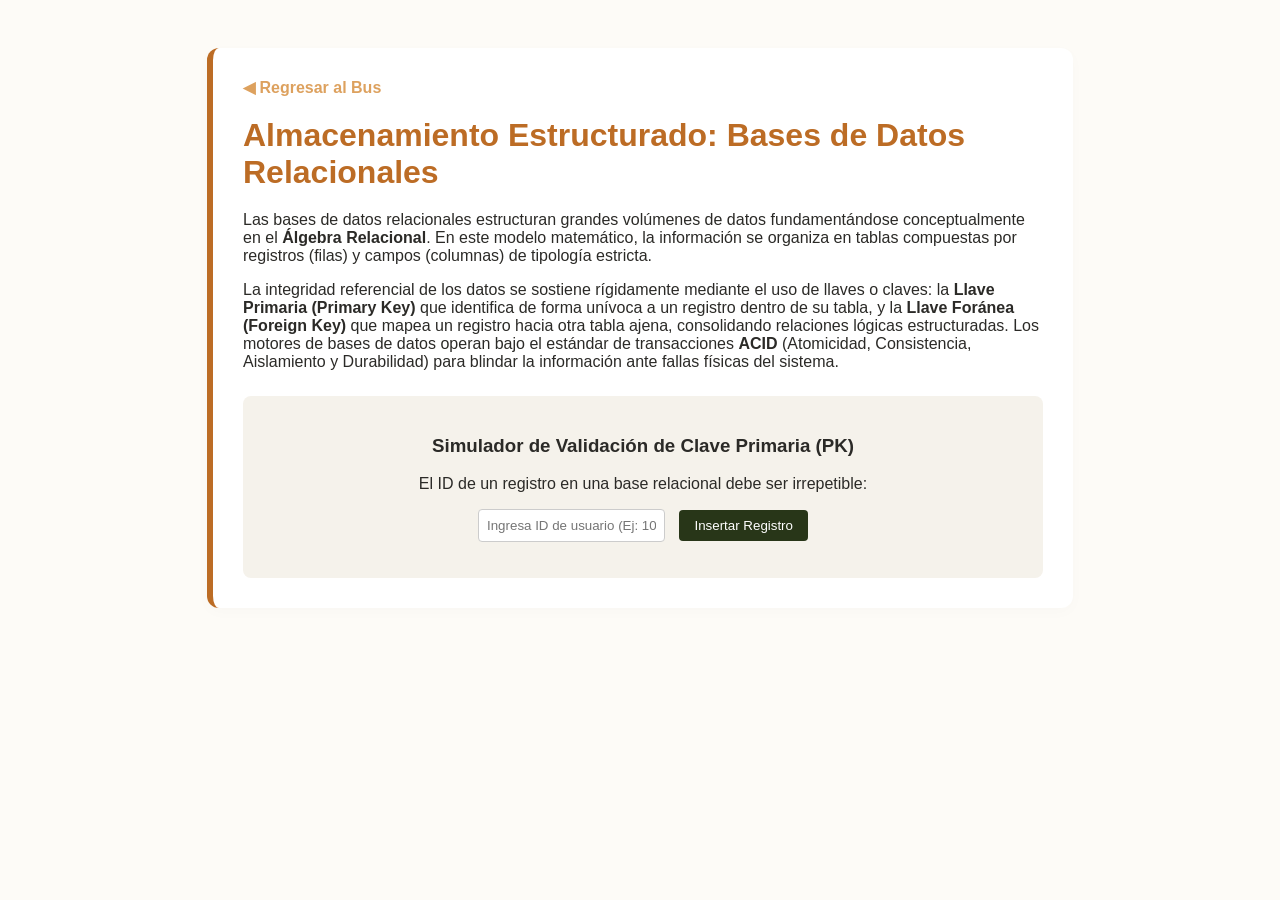
==== bases_relacionales.html @ e0c5889a "Add files via upload" ====
<!DOCTYPE html>
<html lang="es">
<head>
    <meta charset="UTF-8"><title>Almacenamiento Estructurado: Bases Relacionales</title>
    <style>
        :root { --bg: #fdfbf7; --dark: #283618; --accent: #dda15e; --card: #f5f2eb; }
        body { background: var(--bg); color: #2b2a27; font-family: sans-serif; padding: 40px 20px; }
        .box { max-width: 800px; margin: 0 auto; background: white; padding: 30px; border-radius: 12px; box-shadow: 0 4px 15px rgba(0,0,0,0.02); border-left: 6px solid #bc6c25; }
    </style>
</head>
<body>
    <div class="box">
        <a href="index.html" style="color: var(--accent); text-decoration: none; font-weight: bold;">◀ Regresar al Bus</a>
        <h1 style="color: #bc6c25; margin: 20px 0;">Almacenamiento Estructurado: Bases de Datos Relacionales</h1>
        <p>Las bases de datos relacionales estructuran grandes volúmenes de datos fundamentándose conceptualmente en el <strong>Álgebra Relacional</strong>. En este modelo matemático, la información se organiza en tablas compuestas por registros (filas) y campos (columnas) de tipología estricta.</p>
        <p>La integridad referencial de los datos se sostiene rígidamente mediante el uso de llaves o claves: la <strong>Llave Primaria (Primary Key)</strong> que identifica de forma unívoca a un registro dentro de su tabla, y la <strong>Llave Foránea (Foreign Key)</strong> que mapea un registro hacia otra tabla ajena, consolidando relaciones lógicas estructuradas. Los motores de bases de datos operan bajo el estándar de transacciones <strong>ACID</strong> (Atomicidad, Consistencia, Aislamiento y Durabilidad) para blindar la información ante fallas físicas del sistema.</p>
        
        <div class="interactive" style="margin-top: 25px; padding: 20px; background: var(--card); border-radius: 8px;">
            <h3 style="text-align: center;">Simulador de Validación de Clave Primaria (PK)</h3>
            <p style="text-align: center;">El ID de un registro en una base relacional debe ser irrepetible:</p>
            <div style="text-align: center;">
                <input type="text" id="txtId" placeholder="Ingresa ID de usuario (Ej: 101)" style="padding: 8px; border-radius: 4px; border:1px solid #ccc;">
                <button onclick="insertarRegistro()" style="background:#283618; color:white; border:none; padding:8px 15px; border-radius:4px; cursor:pointer; margin-left: 10px;">Insertar Registro</button>
            </div>
            <p id="lblDb" style="text-align: center; margin-top: 15px; font-weight: bold; color: #bc6c25;"></p>
        </div>
    </div>
    <script>
        let idsExistentes = ["101", "102", "103"];
        function insertarRegistro() {
            let id = document.getElementById('txtId').value.trim();
            if(idsExistentes.includes(id)) {
                document.getElementById('lblDb').innerText = "ERROR DE INTEGRIDAD: La Llave Primaria (PK) '" + id + "' ya existe en la base de datos. Transacción abortada.";
                document.getElementById('lblDb').style.color = "red";
            } else if(id !== "") {
                idsExistentes.push(id);
                document.getElementById('lblDb').innerText = "¡ÉXITO! Registro insertado de forma segura bajo la clave PK única: " + id;
                document.getElementById('lblDb').style.color = "green";
            }
        }
    </script>
</body>
</html>
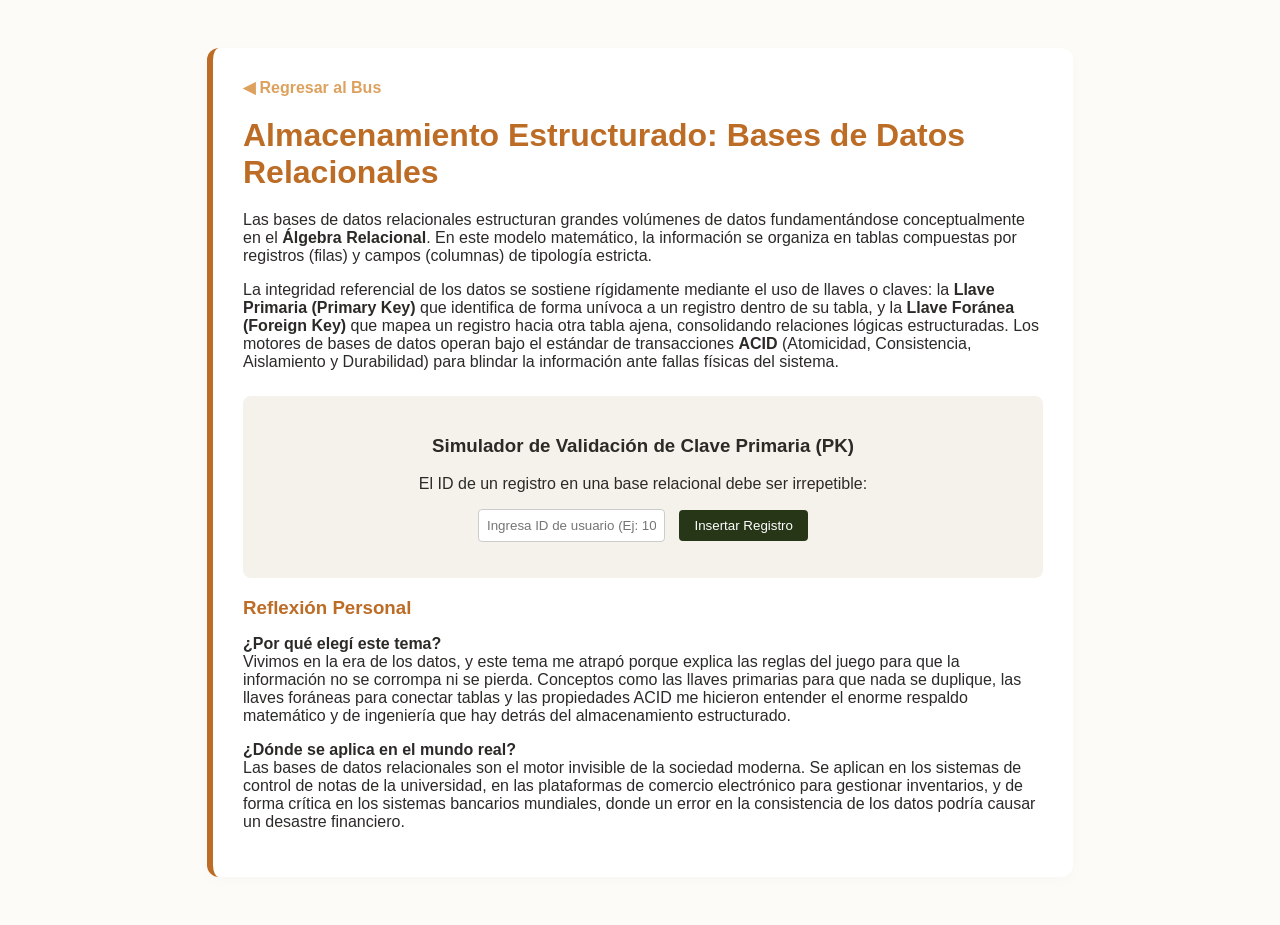
==== commit 63a8c27c: "Update bases_relacionales.html" ====
--- a/bases_relacionales.html
+++ b/bases_relacionales.html
@@ -24,6 +24,14 @@
             </div>
             <p id="lblDb" style="text-align: center; margin-top: 15px; font-weight: bold; color: #bc6c25;"></p>
         </div>
+        <div class="reflexion-box">
+    <h3 style="color: #bc6c25; margin-bottom: 10px;">Reflexión Personal</h3>
+    <p><strong>¿Por qué elegí este tema?</strong><br>
+    Vivimos en la era de los datos, y este tema me atrapó porque explica las reglas del juego para que la información no se corrompa ni se pierda. Conceptos como las llaves primarias para que nada se duplique, las llaves foráneas para conectar tablas y las propiedades ACID me hicieron entender el enorme respaldo matemático y de ingeniería que hay detrás del almacenamiento estructurado.</p>
+    
+    <p><strong>¿Dónde se aplica en el mundo real?</strong><br>
+    Las bases de datos relacionales son el motor invisible de la sociedad moderna. Se aplican en los sistemas de control de notas de la universidad, en las plataformas de comercio electrónico para gestionar inventarios, y de forma crítica en los sistemas bancarios mundiales, donde un error en la consistencia de los datos podría causar un desastre financiero.</p>
+</div>
     </div>
     <script>
         let idsExistentes = ["101", "102", "103"];
@@ -40,4 +48,4 @@
         }
     </script>
 </body>
-</html>+</html>
